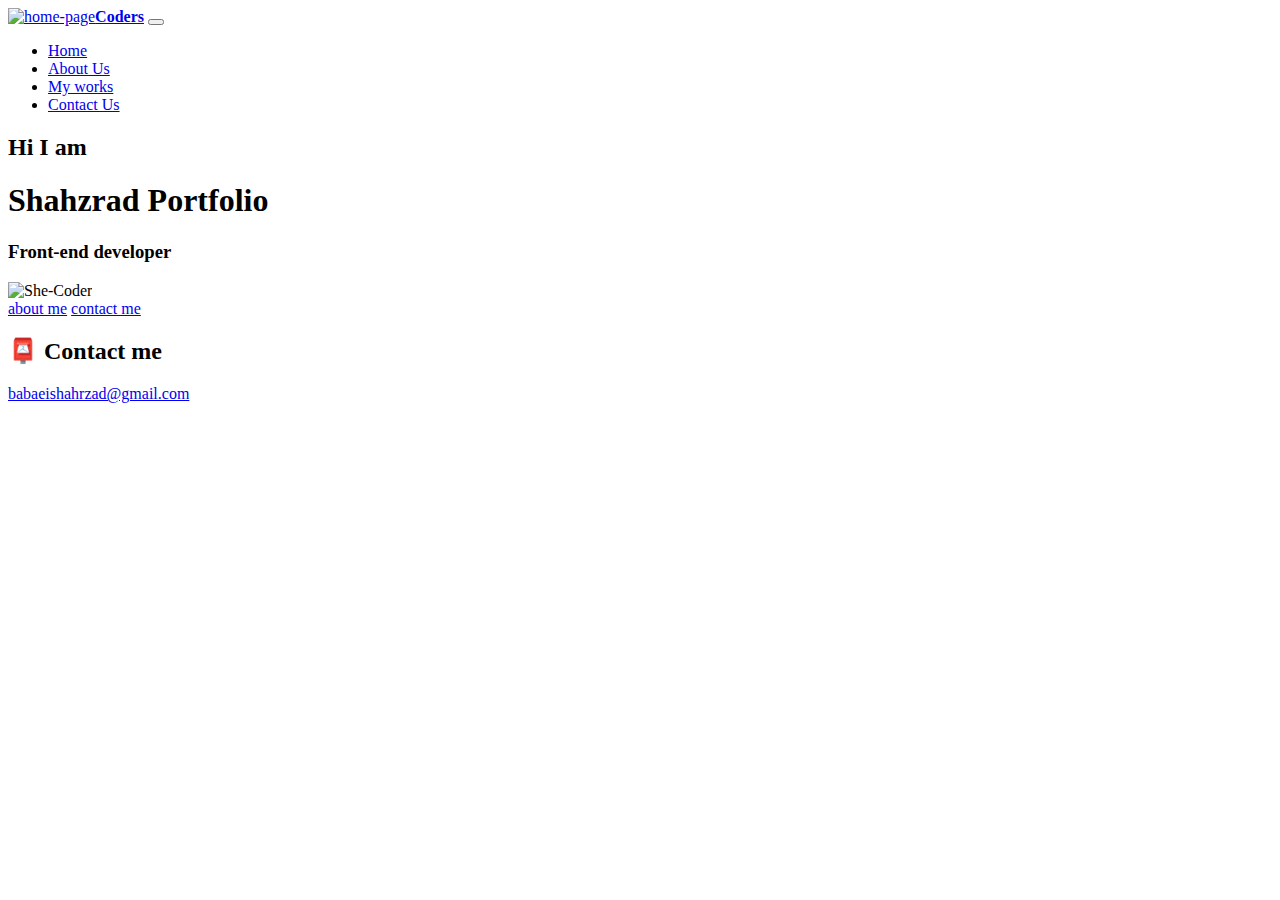
==== index.html @ d30e543a "add html" ====
<!DOCTYPE html>
<html lang="en">
  <head>
    <meta charset="UTF-8" />
    <meta http-equiv="X-UA-Compatible" content="IE=edge" />
    <meta name="viewport" content="width=device-width, initial-scale=1.0" />
    <title>Portfolio</title>
    <link
      href="https://cdn.jsdelivr.net/npm/bootstrap@5.2.0-beta1/dist/css/bootstrap.min.css"
      rel="stylesheet"
      integrity="sha384-0evHe/X+R7YkIZDRvuzKMRqM+OrBnVFBL6DOitfPri4tjfHxaWutUpFmBp4vmVor"
      crossorigin="anonymous"
    />
    <script
      src="https://cdn.jsdelivr.net/npm/bootstrap@5.2.0-beta1/dist/js/bootstrap.bundle.min.js"
      integrity="sha384-pprn3073KE6tl6bjs2QrFaJGz5/SUsLqktiwsUTF55Jfv3qYSDhgCecCxMW52nD2"
      crossorigin="anonymous"
    ></script>
    <link rel="stylesheet" href="style.css" />
  </head>
  <body>
    <nav class="navbar navbar-expand-lg bg-body-tertiary">
      <div class="container-fluid">
        <a class="navbar-brand" href="work.html"
          ><img
            src="https://png.pngtree.com/png-vector/20190927/ourlarge/pngtree-computer-icon-png-image_1748799.jpg"
            alt="home-page"
            class="logo"
          /><strong>Coders</strong></a
        >
        <button
          class="navbar-toggler"
          type="button"
          data-bs-toggle="collapse"
          data-bs-target="#navbarNav"
          aria-controls="navbarNav"
          aria-expanded="false"
          aria-label="Toggle navigation"
        >
          <span class="navbar-toggler-icon"></span>
        </button>
        <div class="collapse navbar-collapse" id="navbarNav">
          <ul class="navbar-nav">
            <li class="nav-item">
              <a class="nav-link active" aria-current="page" href="work.html"
                >Home</a
              >
            </li>
            <li class="nav-item">
              <a class="nav-link" href="index.html" title="about-me"
                >About Us</a
              >
            </li>
            <li class="nav-item">
              <a class="nav-link" href="about.html" title="my-works"
                >My works</a
              >
            </li>
            <li class="nav-item">
              <a class="nav-link" href="contact.html" title="contact-me"
                >Contact Us</a
              >
            </li>
          </ul>
        </div>
      </div>
    </nav>

    <div class="row">
      <div class="col-md-6">
        <h2>Hi I am</h2>
        <h1>Shahzrad Portfolio</h1>
        <h3>Front-end developer</h3>
      </div>
      <div class="col-md-6">
        <img
          src="https://img.freepik.com/free-vector/colorful-illustration-female-programmer-working_23-2148277397.jpg?w=740&t=st=1675114889~exp=1675115489~hmac=359bd442e124eebfe736ff9ac08e7e60623e15806b149a2f426dcf1a4924c09e"
          class="img-fluid p-2 border"
          alt="She-Coder"
        />
      </div>
    </div>

    <div class="button">
      <a class="about-link" href="index.html#contact" title="about-me"
        >about me</a
      >

      <a class="contact-link" href="contact.html" title="contact-me"
        >contact me</a
      >
    </div>
    <div id="contact">
      <h2>📮 Contact me</h2>
      <a
        class="email-link"
        href="mailto:babaeishahrzad@gmail.com"
        title="my-email💻☎📧"
        >babaeishahrzad@gmail.com</a
      >
    </div>
  </body>
</html>
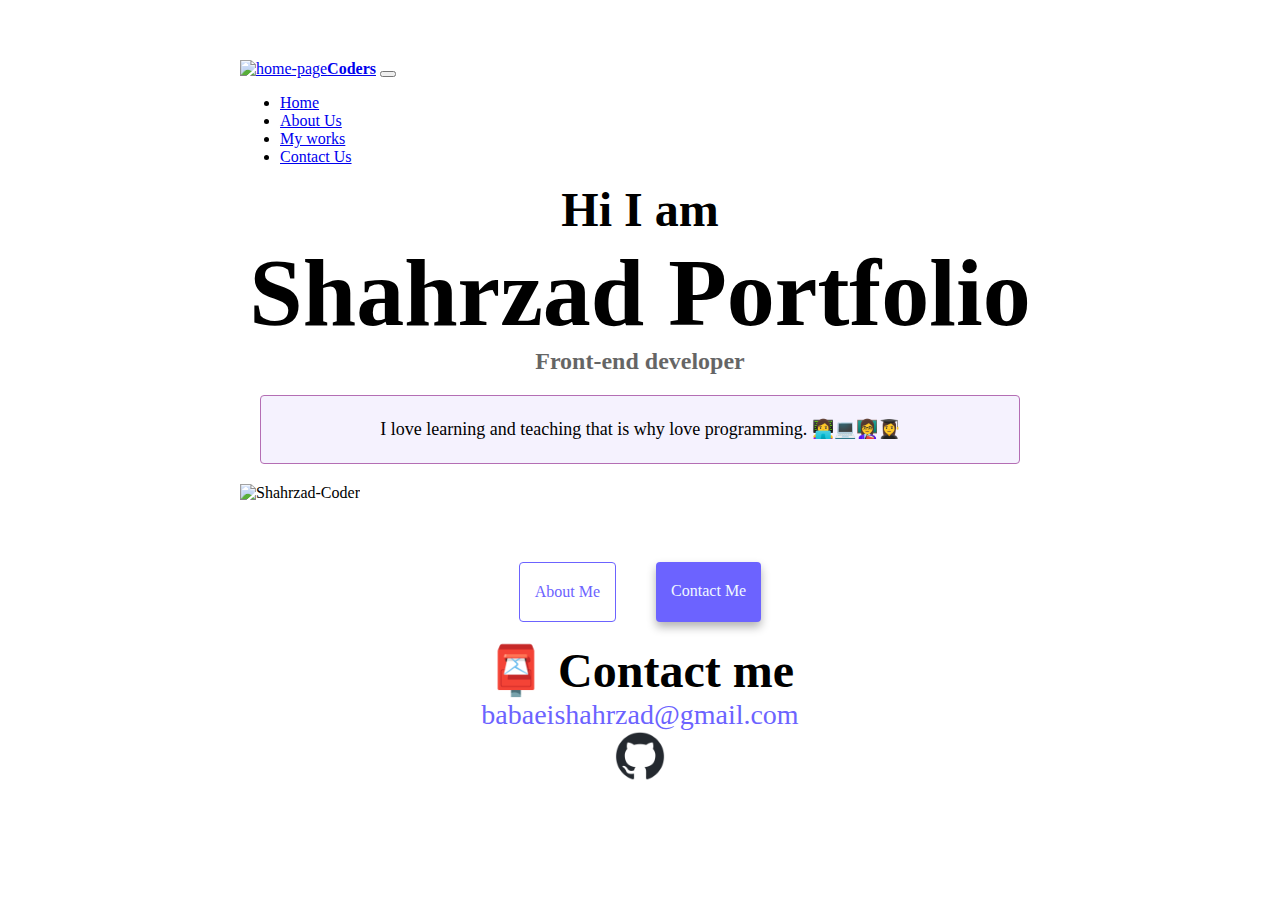
==== commit c7094103: "add my project github link" ====
--- a/index.html
+++ b/index.html
@@ -69,14 +69,17 @@
     <div class="row">
       <div class="col-md-6">
         <h2>Hi I am</h2>
-        <h1>Shahzrad Portfolio</h1>
+        <h1>Shahrzad Portfolio</h1>
         <h3>Front-end developer</h3>
+        <p>
+          I love learning and teaching that is why love programming. 👩‍💻💻👩‍🏫👩‍🎓
+        </p>
       </div>
       <div class="col-md-6">
         <img
           src="https://img.freepik.com/free-vector/colorful-illustration-female-programmer-working_23-2148277397.jpg?w=740&t=st=1675114889~exp=1675115489~hmac=359bd442e124eebfe736ff9ac08e7e60623e15806b149a2f426dcf1a4924c09e"
           class="img-fluid p-2 border"
-          alt="She-Coder"
+          alt="Shahrzad-Coder"
         />
       </div>
     </div>
@@ -98,6 +101,17 @@
         title="my-email💻☎📧"
         >babaeishahrzad@gmail.com</a
       >
+      <a
+        class="git-link"
+        href="https://github.com/sharzad/Responsive-Final-code"
+        title="github-link-this-project"
+        ><img
+          width="50"
+          height="50"
+          src="image/github-mark.png"
+          alt="github-link-this-project"
+        />
+      </a>
     </div>
   </body>
 </html>
--- a/style.css
+++ b/style.css
@@ -0,0 +1,160 @@
+:root {
+  --primary-color: #6c63ff;
+  --secondary-color: #f5f2fe;
+  --box-shadow: 0 5px 10px rgba(0, 0, 0, 0.3);
+  --border-color: rgb(180, 110, 180);
+  --third-color: #fff;
+}
+
+.logo {
+  max-width: 100px;
+}
+
+.container img {
+  max-width: 100%;
+
+  height: auto;
+  background-color: var(--secondary-color);
+  border-radius: 40px;
+}
+.about-img img {
+  max-height: auto;
+  max-width: 200px;
+}
+
+.seting {
+  display: flex;
+  justify-content: space-around;
+}
+.paragh {
+  border: 1px solid var(--border-color);
+  flex: 1;
+  padding: 20px;
+  margin: 20px;
+  background: var(--secondary-color);
+  padding: 20px;
+  border-radius: 4px;
+  font-size: 18px;
+  line-height: 1.5;
+  text-align: center;
+}
+.norm-p p {
+  border: 1px solid var(--third-color);
+  flex: 1;
+  padding: 20px;
+  margin: 20px;
+  background: var(--third-color);
+  padding: 20px;
+  border-radius: 4px;
+  font-size: 18px;
+  color: rgb(229, 100, 126);
+  line-height: 1.5;
+  text-align: center;
+}
+p {
+  border: 1px solid var(--border-color);
+  flex: 1;
+  padding: 20px;
+  margin: 20px;
+  background: var(--secondary-color);
+  padding: 20px;
+  border-radius: 4px;
+  font-size: 18px;
+  line-height: 1.5;
+  text-align: center;
+}
+
+body {
+  margin: 60px auto;
+  max-width: 800px;
+}
+h2 {
+  font-size: 48px;
+}
+h1 {
+  font-size: 96px;
+}
+h3 {
+  font-size: 24px;
+  opacity: 0.6;
+}
+h1,
+h2,
+h3 {
+  text-align: center;
+  margin: 0;
+}
+.button {
+  display: flex;
+  margin-top: 40px;
+  justify-content: center;
+}
+.button a {
+  margin: 20px;
+  text-decoration: none;
+  text-transform: capitalize;
+  border-radius: 4px;
+  padding: 20px 15px;
+}
+.about-link {
+  color: var(--primary-color);
+  border: 1px solid var(--primary-color);
+}
+
+.contact-fonts {
+  font-size: 55px;
+  margin: 20px auto;
+}
+.contact-link {
+  box-shadow: var(--box-shadow);
+  background: var(--primary-color);
+  color: aliceblue;
+}
+.home-link {
+  display: block;
+  text-align: center;
+  font-size: 23px;
+  color: var(--primary-color);
+}
+.git-link
+{
+  display: flex;
+  justify-content: center;
+  color: var(--primary-color);
+  font-size: 28px;
+  text-decoration: none;
+}
+.email-link {
+  display: flex;
+  justify-content: center;
+  color: var(--primary-color);
+  font-size: 28px;
+  text-decoration: none;
+}
+.third-img {
+  margin-top: 75px;
+}
+.second-img {
+  margin-top: 80px;
+}
+.first-img {
+  margin-top: 135px;
+}
+@media (max-width: 576px) {
+  h1 {
+    font-size: 48px;
+    line-height: 1.5;
+  }
+  h2 {
+    font-size: 32px;
+    text-align: center;
+  }
+  p {
+    text-align: center;
+  }
+  .project-link {
+    display: block;
+    text-align: center;
+    margin: 0 20px;
+  }
+}
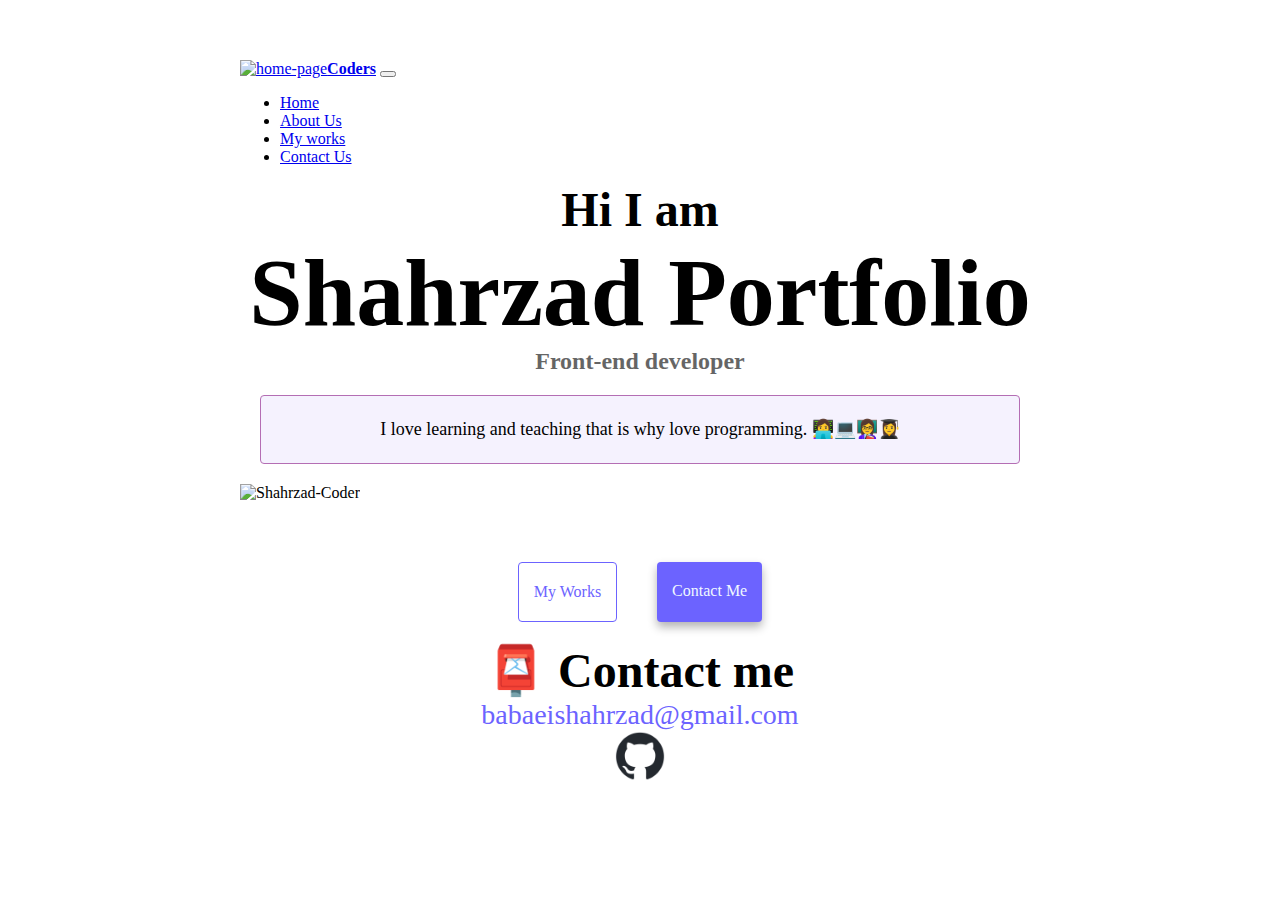
==== commit 80f85a14: "mini-updates" ====
--- a/index.html
+++ b/index.html
@@ -85,9 +85,7 @@
     </div>
 
     <div class="button">
-      <a class="about-link" href="index.html#contact" title="about-me"
-        >about me</a
-      >
+      <a class="about-link" href="work.html" title="about-me">My works</a>
 
       <a class="contact-link" href="contact.html" title="contact-me"
         >contact me</a
